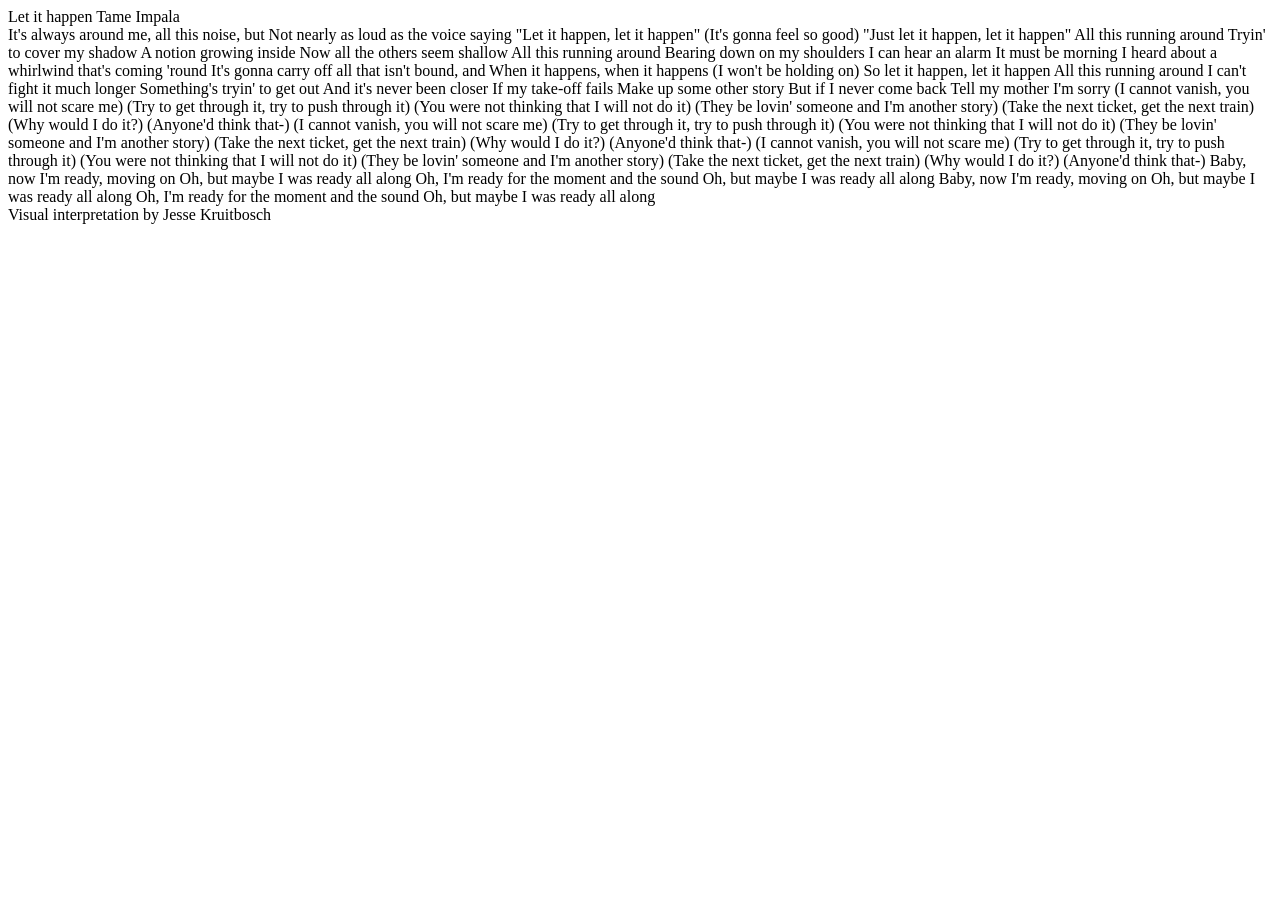
==== song.html @ 60071c72 "yes" ====
<!DOCTYPE html>
<html lang="en">
  <head>
    <meta charset="UTF-8">
    <meta name="viewport" content="width=device-width, initial-scale=1.0">
    <meta http-equiv="X-UA-Compatible" content="ie=edge">
    <title>Let it happen</title>
    <link rel="stylesheet" href="letithappen.css">
    <meta name="copyright" content="Design by Jesse Kruitbosch">
    <meta name="description" content="Ik ga hier mijn interpretatie van het liedje 'Let It Happen' van Tame Impala visualiseren met behulp van de typografie mogelijkheden die ik verken.">
    <meta name="keywords" content="">  
  </head>

  <body>
    <header>
      Let it happen
      Tame Impala
    </header>
    <main>
 It's always around me, all this noise, but
 Not nearly as loud as the voice saying
 "Let it happen, let it happen"
 (It's gonna feel so good)
 "Just let it happen, let it happen"
All this running around
Tryin' to cover my shadow
A notion growing inside
Now all the others seem shallow
All this running around
Bearing down on my shoulders
I can hear an alarm
It must be morning
I heard about a whirlwind that's coming 'round
It's gonna carry off all that isn't bound, and
When it happens, when it happens
(I won't be holding on)
So let it happen, let it happen
All this running around
I can't fight it much longer
Something's tryin' to get out
And it's never been closer
If my take-off fails
Make up some other story
But if I never come back
Tell my mother I'm sorry
(I cannot vanish, you will not scare me)
(Try to get through it, try to push through it)
(You were not thinking that I will not do it)
(They be lovin' someone and I'm another story)
(Take the next ticket, get the next train)
(Why would I do it?)
(Anyone'd think that-)
(I cannot vanish, you will not scare me)
(Try to get through it, try to push through it)
(You were not thinking that I will not do it)
(They be lovin' someone and I'm another story)
(Take the next ticket, get the next train)
(Why would I do it?)
(Anyone'd think that-)
(I cannot vanish, you will not scare me)
(Try to get through it, try to push through it)
(You were not thinking that I will not do it)
(They be lovin' someone and I'm another story)
(Take the next ticket, get the next train)
(Why would I do it?)
(Anyone'd think that-)
Baby, now I'm ready, moving on
Oh, but maybe I was ready all along
Oh, I'm ready for the moment and the sound
Oh, but maybe I was ready all along
Baby, now I'm ready, moving on
Oh, but maybe I was ready all along
Oh, I'm ready for the moment and the sound
Oh, but maybe I was ready all along

    </main>

    <footer>
Visual interpretation by Jesse Kruitbosch
    </footer>
  </body>
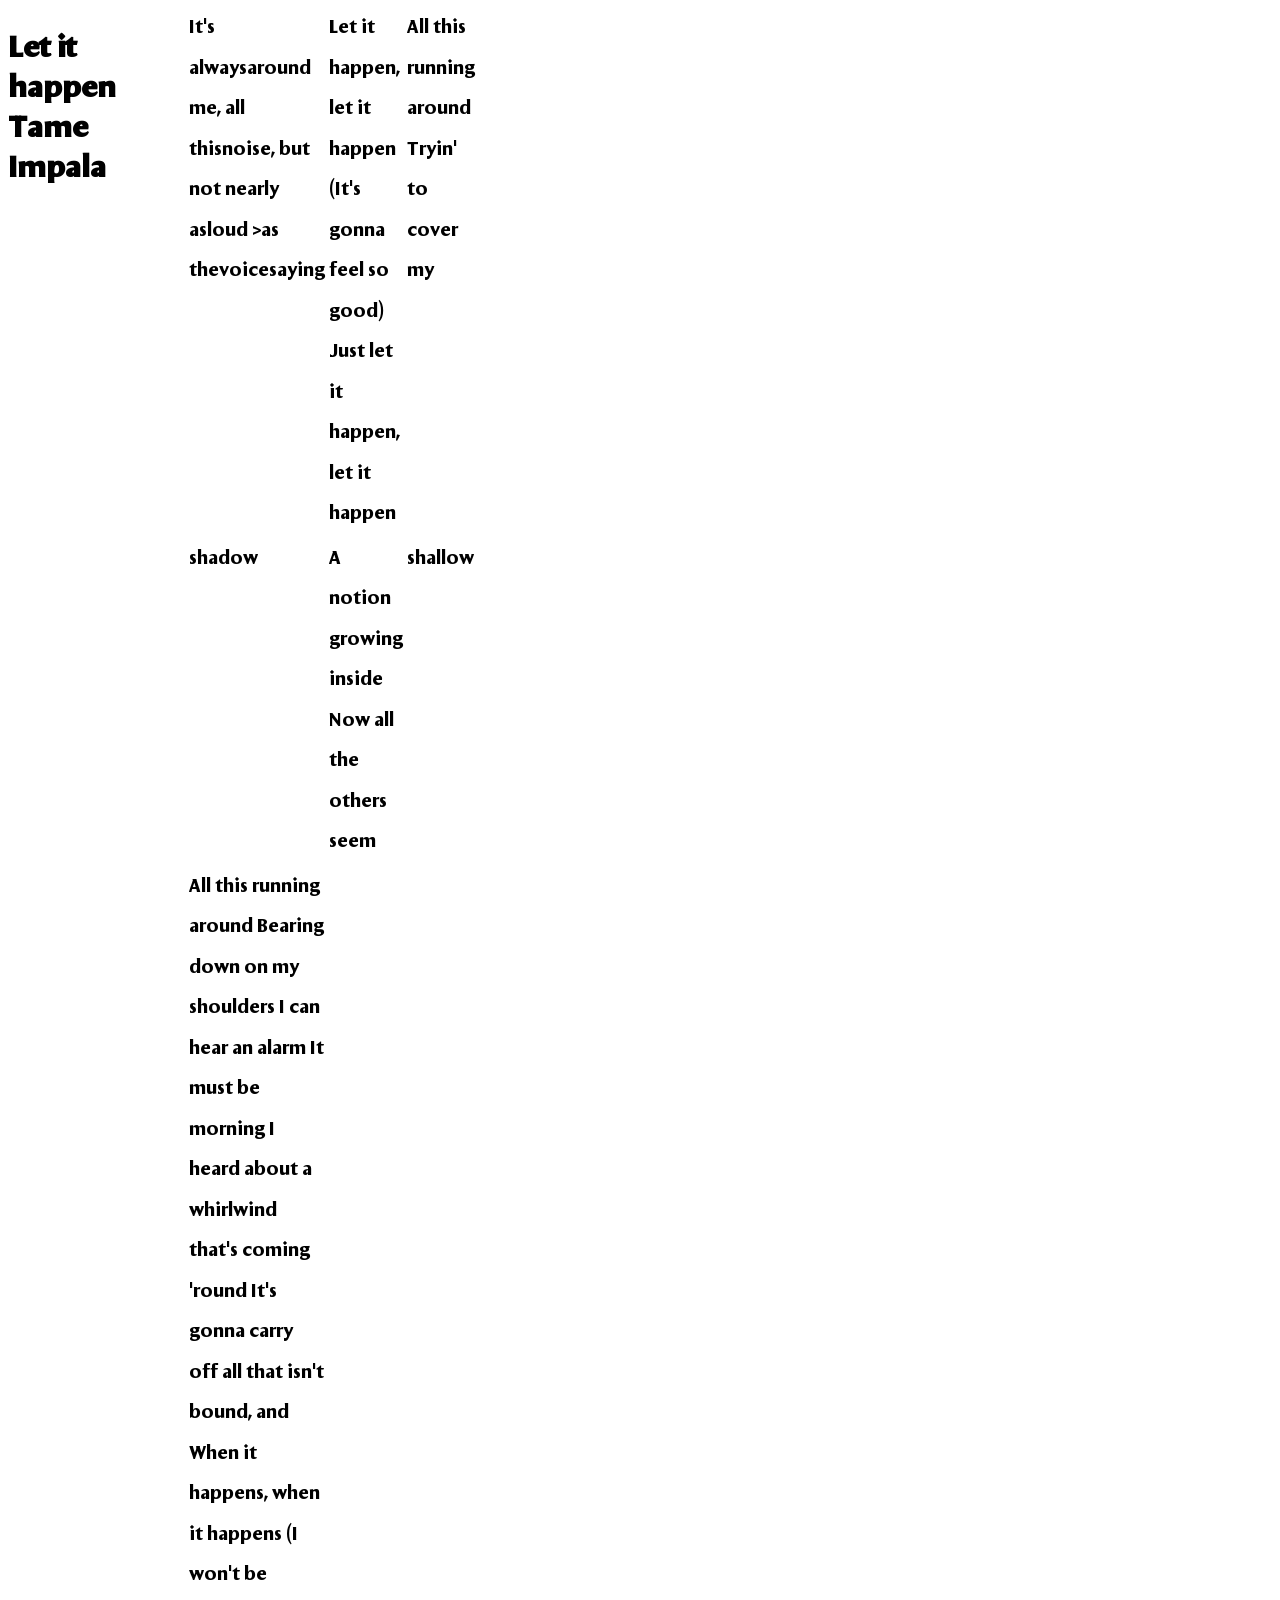
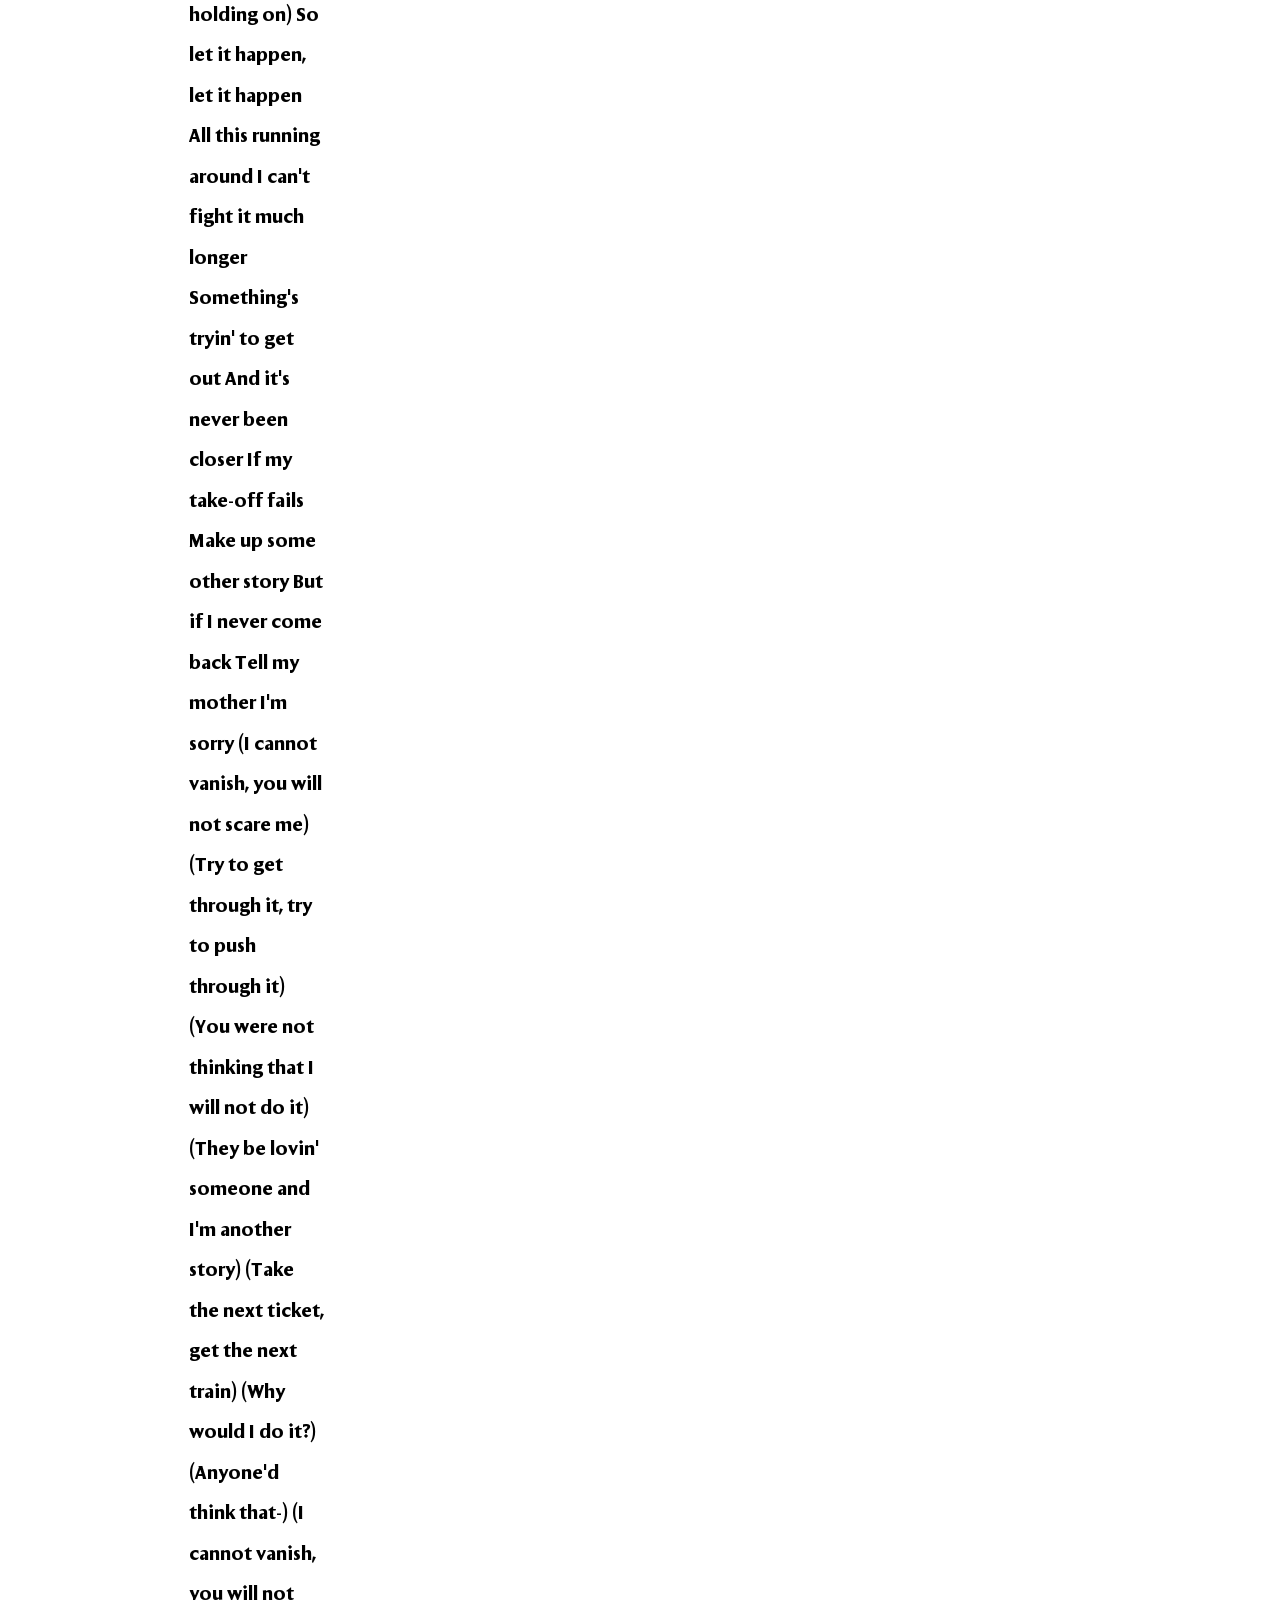
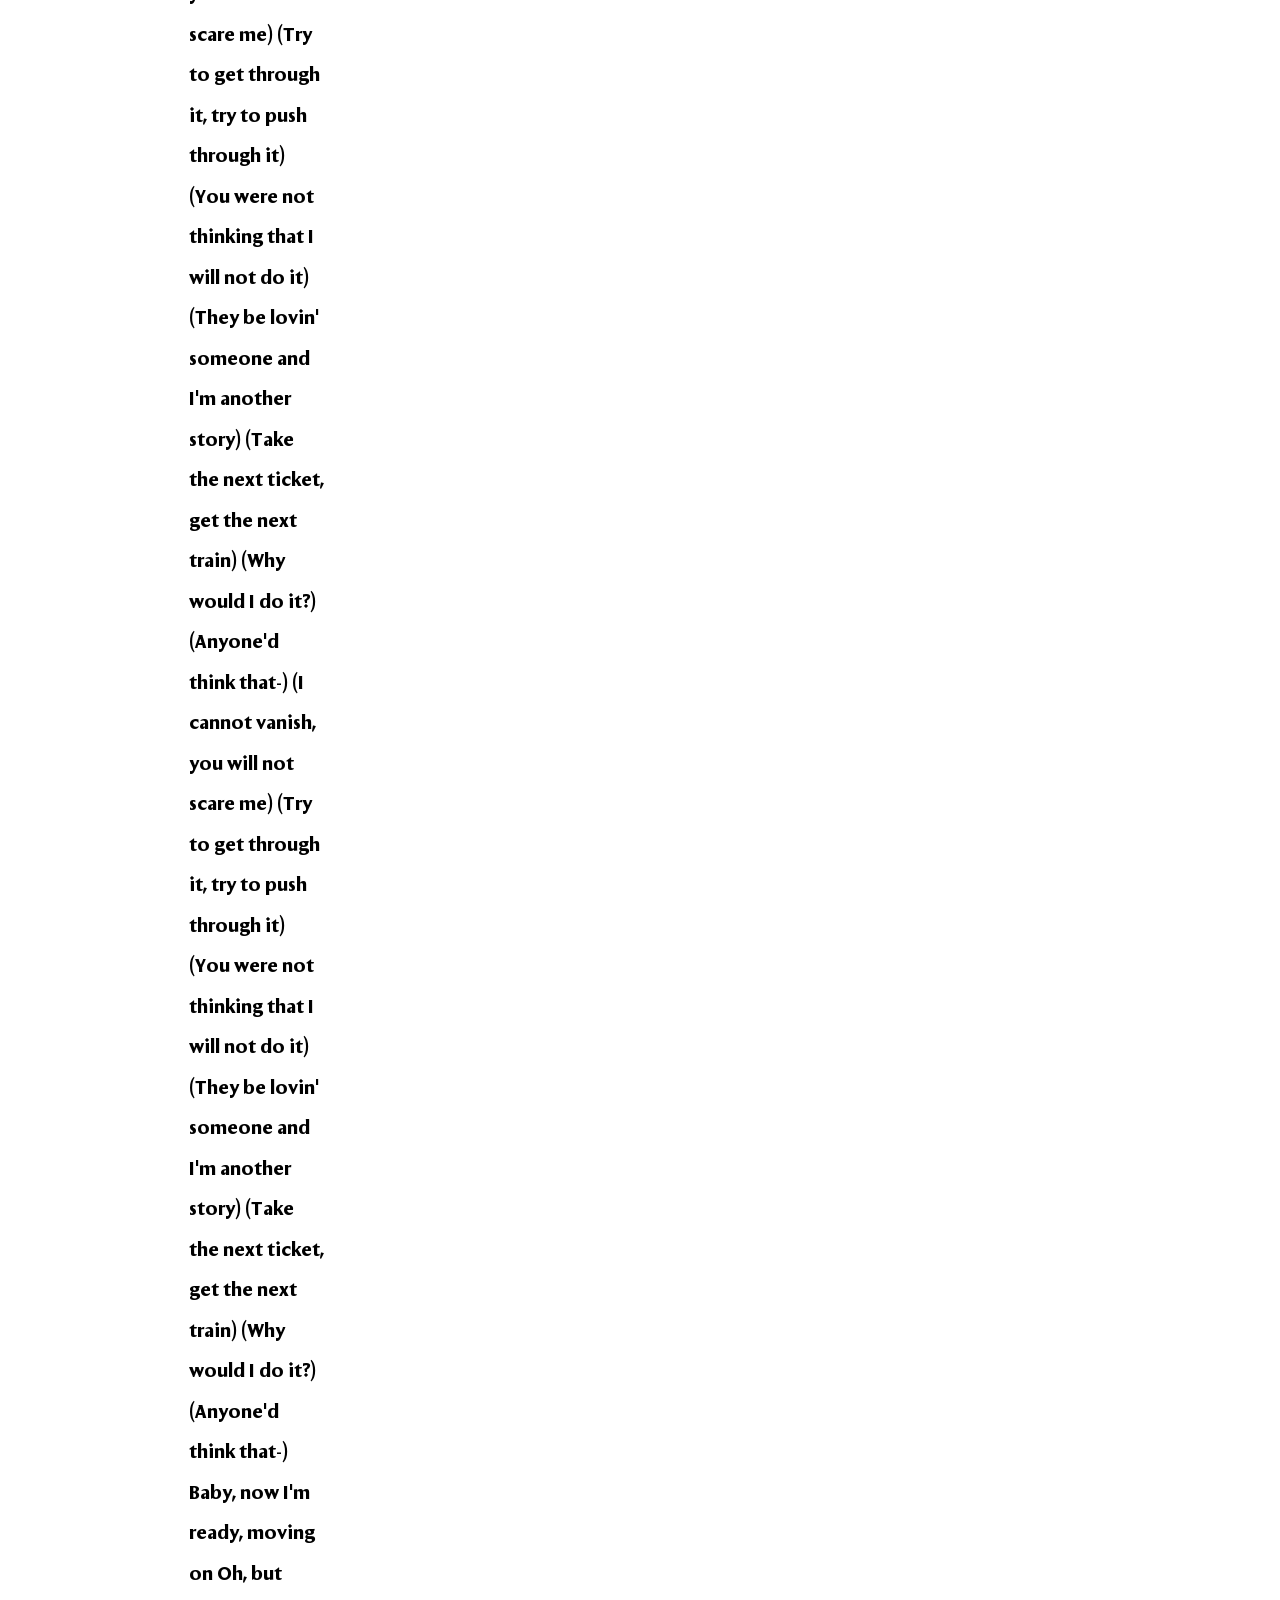
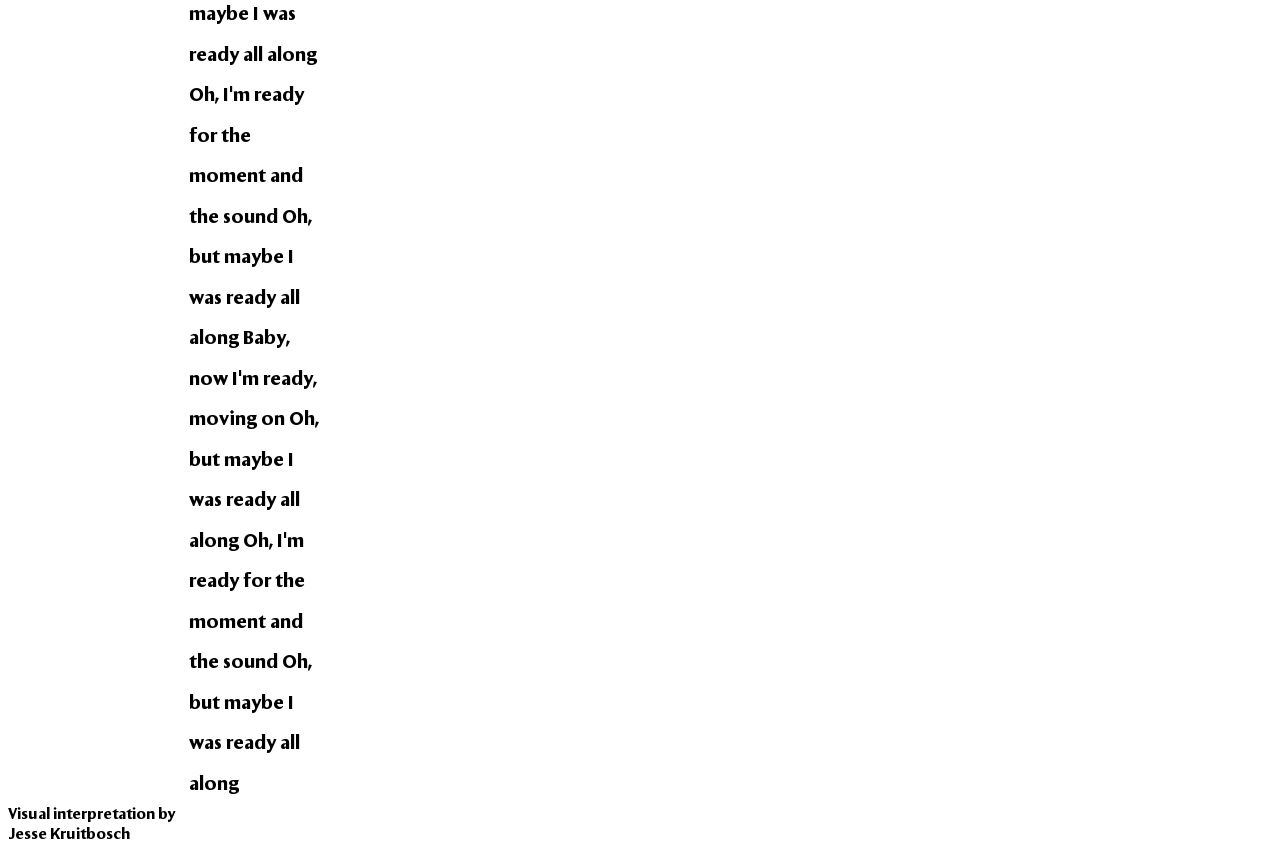
==== commit f92221d7: "veel gedaan" ====
--- a/song.html
+++ b/song.html
@@ -5,7 +5,7 @@
     <meta name="viewport" content="width=device-width, initial-scale=1.0">
     <meta http-equiv="X-UA-Compatible" content="ie=edge">
     <title>Let it happen</title>
-    <link rel="stylesheet" href="letithappen.css">
+    <link rel="stylesheet" href="assets/style/letithappen.css">
     <meta name="copyright" content="Design by Jesse Kruitbosch">
     <meta name="description" content="Ik ga hier mijn interpretatie van het liedje 'Let It Happen' van Tame Impala visualiseren met behulp van de typografie mogelijkheden die ik verken.">
     <meta name="keywords" content="">  
@@ -13,19 +13,33 @@
 
   <body>
     <header>
-      Let it happen
-      Tame Impala
+      <h1>
+        <span>Let it happen</span>
+        <span>Tame Impala</span>
+      </h1>
     </header>
+
     <main>
- It's always around me, all this noise, but
- Not nearly as loud as the voice saying
- "Let it happen, let it happen"
- (It's gonna feel so good)
- "Just let it happen, let it happen"
+      <section>
+        It's always<span>around</span> me,
+        all this<span>noise,</span>
+        but not nearly as<span>loud</span> 
+        >as the<span>voice</span>saying
+      </section>
+      <refrein>
+        Let it happen,
+        let it happen
+          
+        (It's gonna feel so good)
+            
+        Just let it happen,
+        let it happen
+      </refrein>
+ 
 All this running around
-Tryin' to cover my shadow
+Tryin' to cover my <span>shadow</span>
 A notion growing inside
-Now all the others seem shallow
+Now all the others seem <span>shallow</span>
 All this running around
 Bearing down on my shoulders
 I can hear an alarm
@@ -72,7 +86,6 @@
 Oh, but maybe I was ready all along
 Oh, I'm ready for the moment and the sound
 Oh, but maybe I was ready all along
-
     </main>
 
     <footer>
--- a/assets/style/letithappen.css
+++ b/assets/style/letithappen.css
@@ -0,0 +1,89 @@
+:root {
+  --line-height: 2em;
+  --column-width: calc(var(var(--line-height) * 1.125));
+  /* 6.583em
+  5.852em
+  5.202em
+  4.624em
+  4.11em
+  3.653em
+  3.247em */
+--scale-9:  2.887em;
+--scale-8:  2.566em;
+--scale-7:  2.281em;
+--scale-6:  2.027em;
+--scale-5:  1.802em;
+--scale-4:  1.602em;
+--scale-3:  1.424em;
+--scale-2:  1.266em;
+--scale-1:  1.125em;
+--scale-0:  1em;
+  /* 0.889em
+  0.79em
+  0.702em
+  0.624em
+  0.555em
+  0.493em */
+}
+
+/* MARK: fonts */
+@font-face {
+  font-family: 'Seraphs';
+  src: url('/assets//type/SeraphsVF.woff2') format('woff2'); /* Modern Browsers */
+  font-variation-settings: "wght" 150, "SRFS" 11;
+}
+
+/* MARK: items */
+body{
+  font-family: 'Seraphs';
+  display: grid;
+  grid-template-columns: repeat(auto-fit, minmax(10em, 1fr));
+  grid-template-rows: repeat(auto-fit, minmax(5em, 1fr));
+}
+
+header{
+  display: grid;
+  grid-template-columns: subgrid;
+  grid-template-rows: subgrid;
+  grid-column: 1/2;
+  grid-row: 1/-1;
+}
+
+main {
+  display: grid;
+  grid-template-columns: 1fr 1fr 1fr;
+  gap:.2em;
+  font-size: clamp(var(--scale-0), var(--scale-2), var(--scale-9));
+  line-height: var(--line-height);
+}
+
+refrein {
+  grid-column: 2/3;
+}
+
+/* stretch {
+grid-column: 2/3;
+font-weight: 700;
+text-align: center;
+letter-spacing: .5em;
+}
+
+shadow {
+  text-shadow: 2px 2px 4px #000000;
+}
+
+shallow {
+  color: transparent;
+  background-color: rgb(107, 103, 103);
+  background-clip: text;
+  font-weight: 700;
+  text-shadow: -1px -1px 10px #ffffff;
+} */
+
+footer {
+  display: grid;
+  grid-template-columns: subgrid;
+  grid-template-rows: subgrid;
+  grid-column: 1/-1;
+  grid-row: -1;
+}
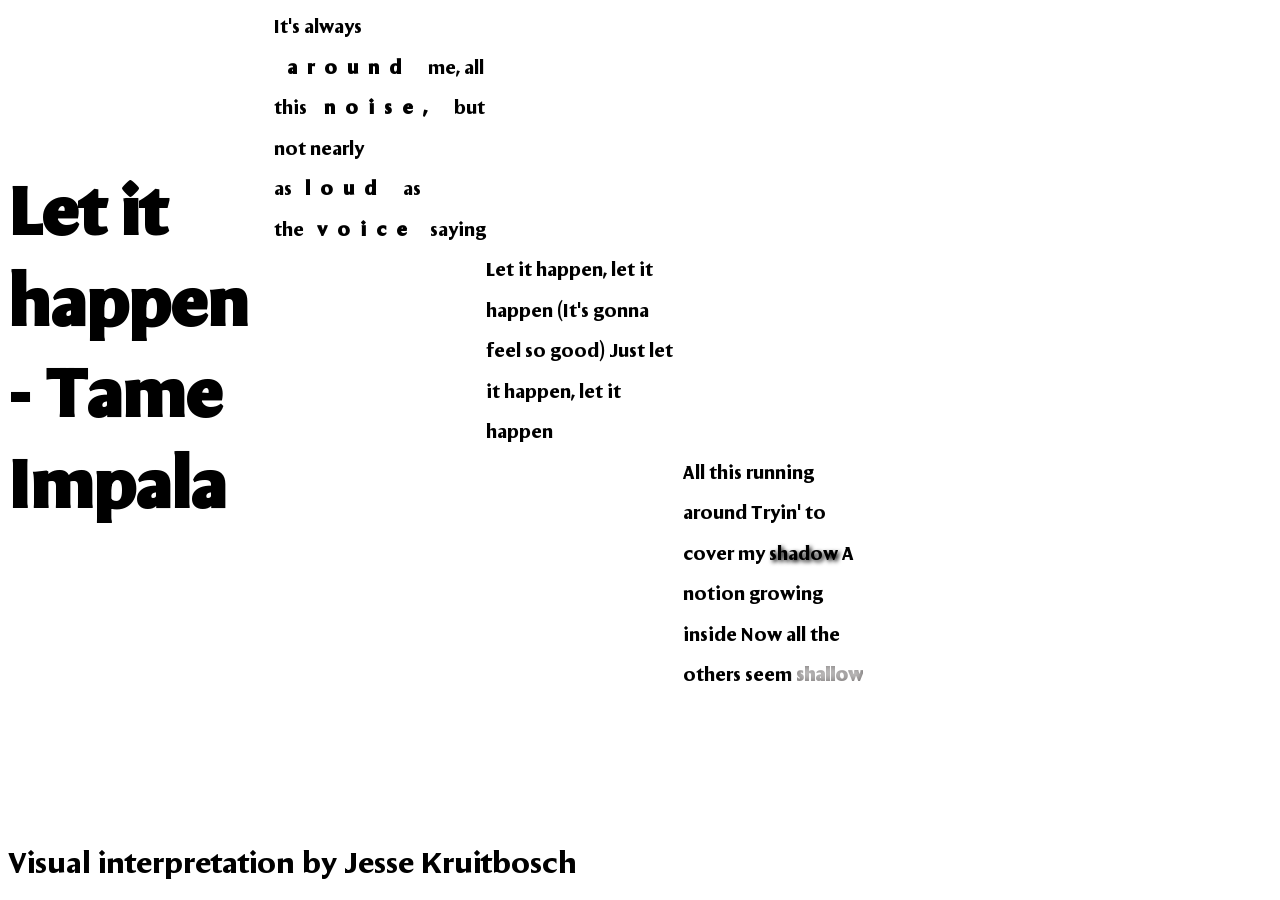
==== commit b1f9820c: "feedback gekregen" ====
--- a/song.html
+++ b/song.html
@@ -14,17 +14,14 @@
   <body>
     <header>
       <h1>
-        <span>Let it happen</span>
+        <span>Let it happen</span> - 
         <span>Tame Impala</span>
       </h1>
     </header>
 
     <main>
       <section>
-        It's always<span>around</span> me,
-        all this<span>noise,</span>
-        but not nearly as<span>loud</span> 
-        >as the<span>voice</span>saying
+        It's always <span stretch>around</span> me, all this <span stretch>noise,</span> but not nearly as<span stretch>loud</span> as the<span stretch>voice</span>saying
       </section>
       <refrein>
         Let it happen,
@@ -35,12 +32,12 @@
         Just let it happen,
         let it happen
       </refrein>
- 
+<section> 
 All this running around
-Tryin' to cover my <span>shadow</span>
+Tryin' to cover my <span shadow>shadow</span>
 A notion growing inside
-Now all the others seem <span>shallow</span>
-All this running around
+Now all the others seem <span shallow>shallow</span></section>
+<!-- All this running around
 Bearing down on my shoulders
 I can hear an alarm
 It must be morning
@@ -85,7 +82,7 @@
 Baby, now I'm ready, moving on
 Oh, but maybe I was ready all along
 Oh, I'm ready for the moment and the sound
-Oh, but maybe I was ready all along
+Oh, but maybe I was ready all along -->
     </main>
 
     <footer>
--- a/assets/style/letithappen.css
+++ b/assets/style/letithappen.css
@@ -36,54 +36,72 @@
 /* MARK: items */
 body{
   font-family: 'Seraphs';
-  display: grid;
-  grid-template-columns: repeat(auto-fit, minmax(10em, 1fr));
-  grid-template-rows: repeat(auto-fit, minmax(5em, 1fr));
+  display: grid; 
+  grid-template-columns: 1fr 4fr; 
+  grid-template-rows: 4fr 1fr; 
+  gap: 1em; 
 }
 
-header{
+header {
   display: grid;
-  grid-template-columns: subgrid;
-  grid-template-rows: subgrid;
+  writing-mode: sideways-lr;
+  position: sticky;
+  align-items: center;
+  justify-content: center;
+  font-size: clamp(var(--scale-5), var(--scale-7), var(--scale-9));
   grid-column: 1/2;
-  grid-row: 1/-1;
+  grid-row: 1/-2;
 }
 
 main {
   display: grid;
-  grid-template-columns: 1fr 1fr 1fr;
-  gap:.2em;
+  grid-template-columns: 1fr 1fr 1fr 1fr 1fr;
+  grid-template-rows: auto;
   font-size: clamp(var(--scale-0), var(--scale-2), var(--scale-9));
   line-height: var(--line-height);
 }
 
+section:nth-of-type(1) {
+  grid-column: 1/2;
+  grid-row: 1;
+}
+
 refrein {
   grid-column: 2/3;
+  grid-row: 2;
 }
 
-/* stretch {
-grid-column: 2/3;
+section:nth-of-type(2) {
+  grid-column: 3/4;
+  grid-row: 3;
+}
+
+
+
+[stretch] {
 font-weight: 700;
 text-align: center;
 letter-spacing: .5em;
+margin-left: 1ch;
+margin-right: 1ch;
 }
 
-shadow {
+[shadow] {
   text-shadow: 2px 2px 4px #000000;
 }
 
-shallow {
+[shallow] {
   color: transparent;
   background-color: rgb(107, 103, 103);
   background-clip: text;
   font-weight: 700;
   text-shadow: -1px -1px 10px #ffffff;
-} */
+}
 
 footer {
   display: grid;
-  grid-template-columns: subgrid;
-  grid-template-rows: subgrid;
+  font-size: 2em;
+  align-items: end;
   grid-column: 1/-1;
-  grid-row: -1;
+  grid-row: -2/-1;
 }
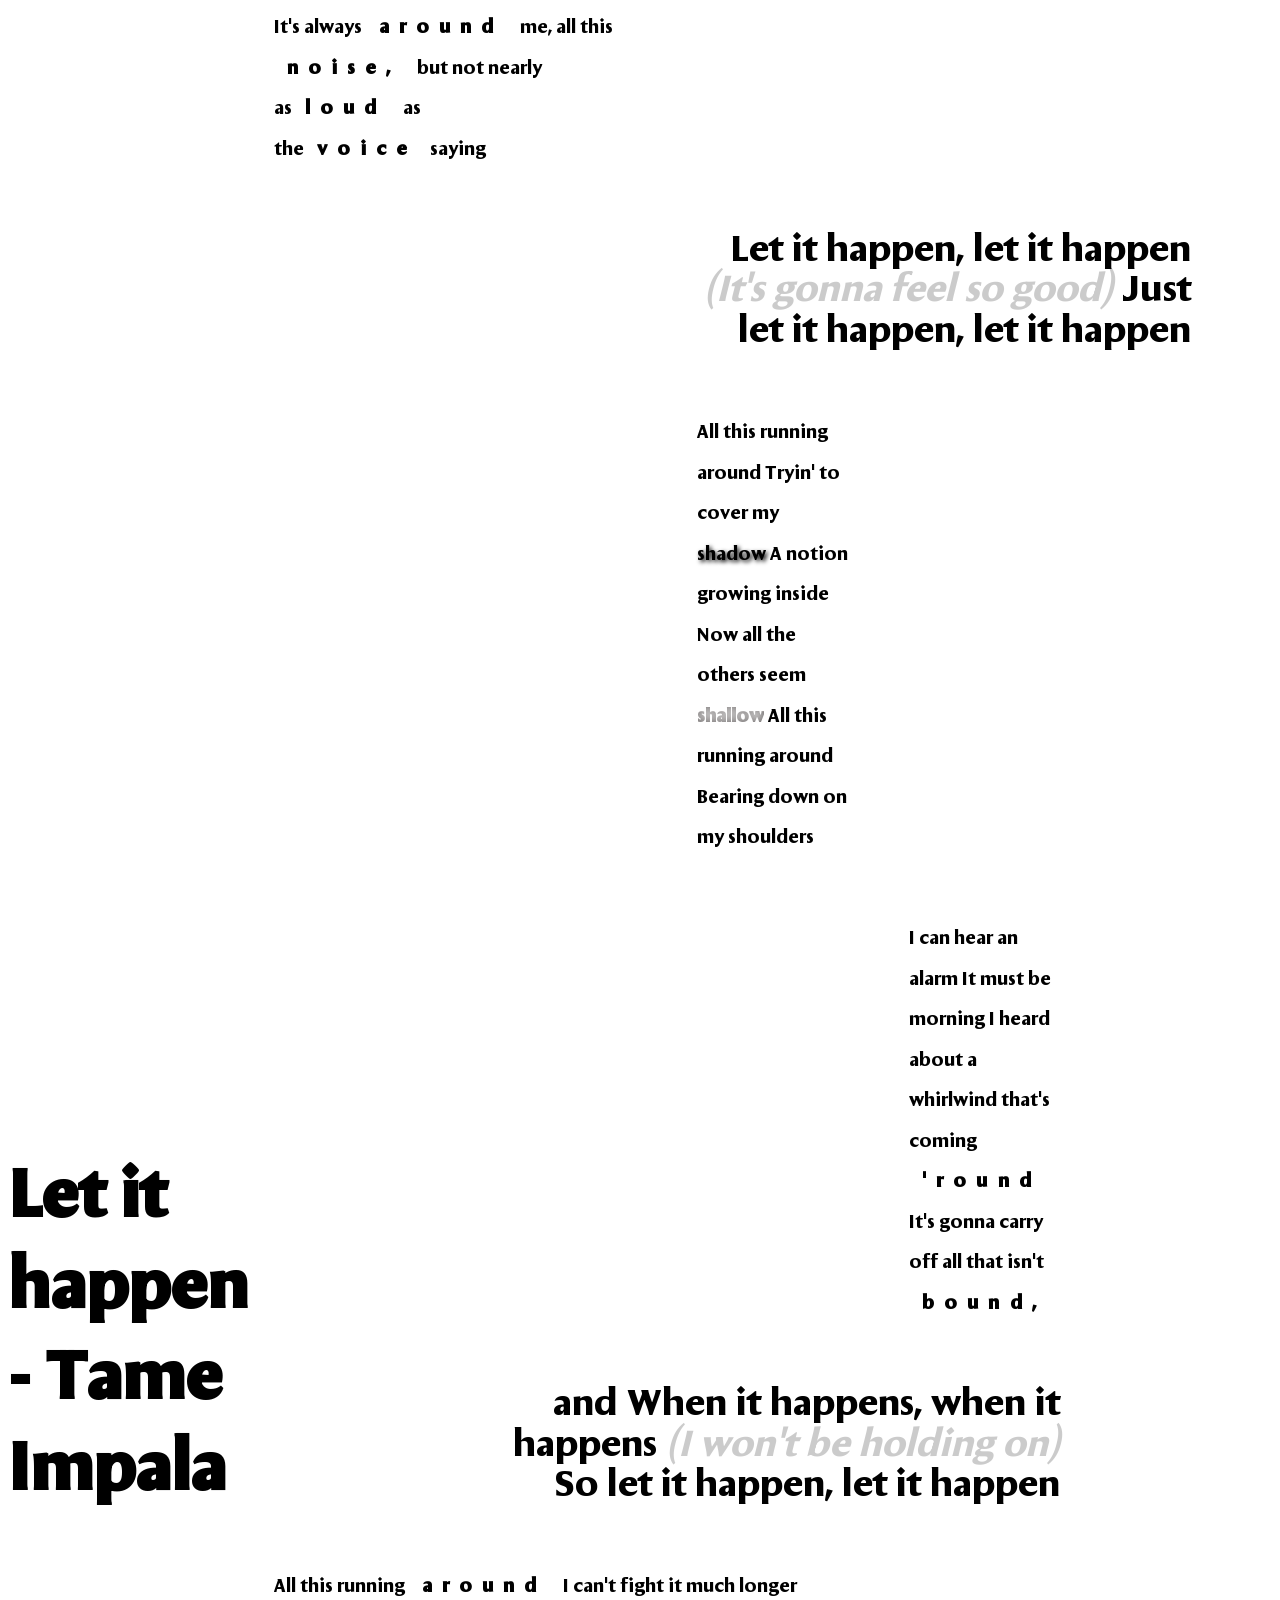
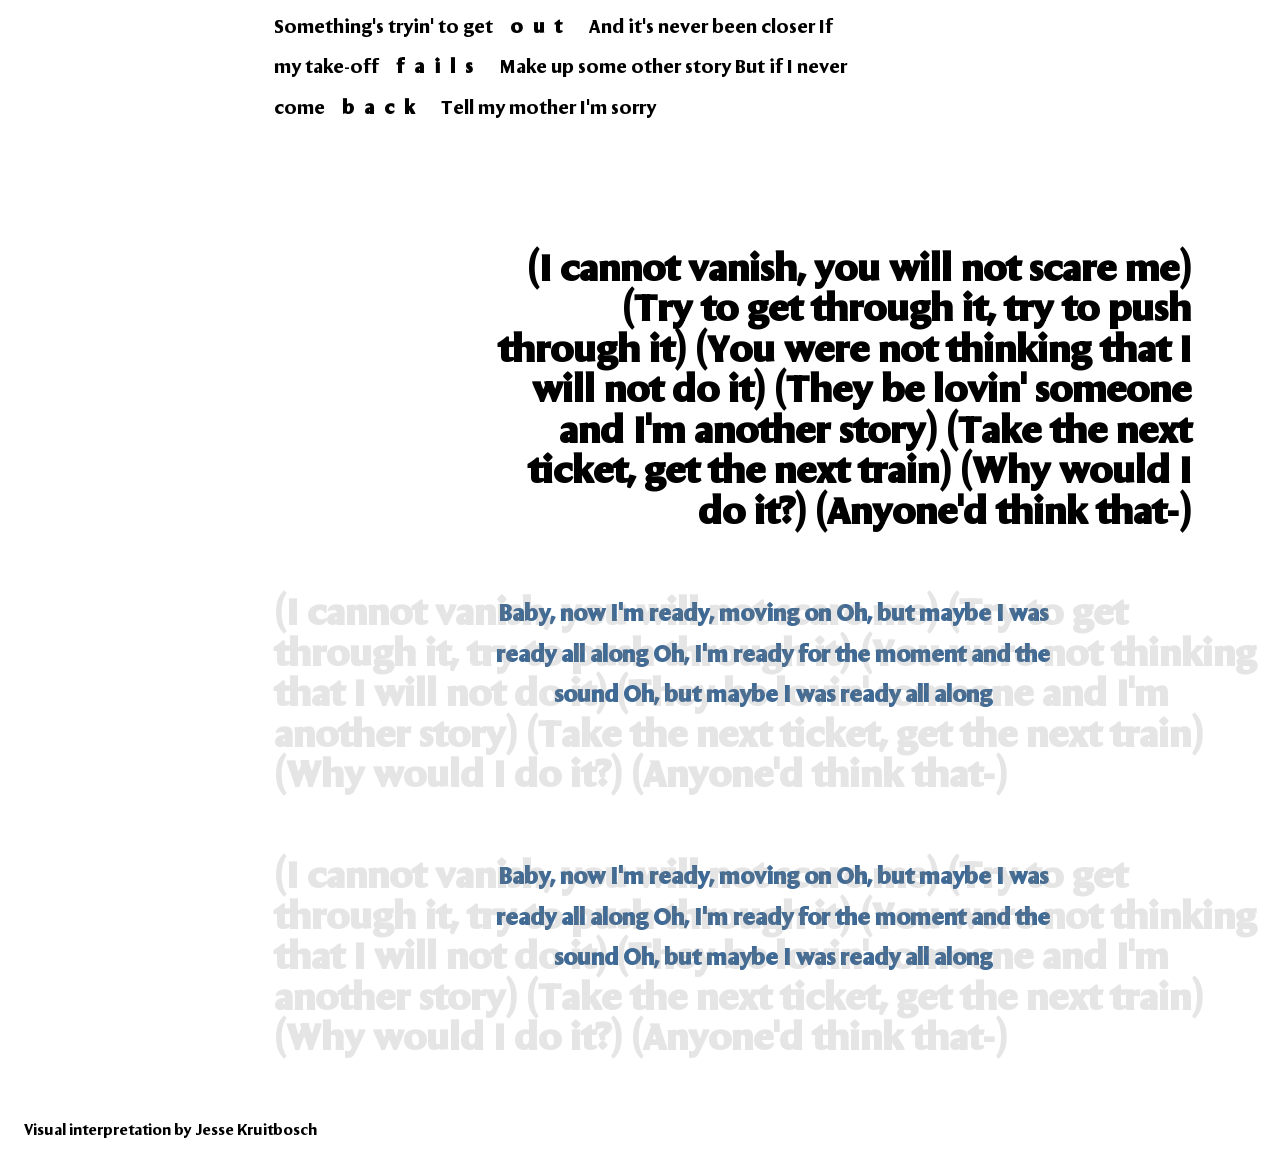
==== commit 77a09dbf: "songtekst gefixt" ====
--- a/song.html
+++ b/song.html
@@ -27,65 +27,95 @@
         Let it happen,
         let it happen
           
-        (It's gonna feel so good)
+        <span brackets>(It's gonna feel so good)</span>
             
         Just let it happen,
         let it happen
       </refrein>
-<section> 
-All this running around
-Tryin' to cover my <span shadow>shadow</span>
-A notion growing inside
-Now all the others seem <span shallow>shallow</span></section>
-<!-- All this running around
-Bearing down on my shoulders
-I can hear an alarm
-It must be morning
-I heard about a whirlwind that's coming 'round
-It's gonna carry off all that isn't bound, and
-When it happens, when it happens
-(I won't be holding on)
-So let it happen, let it happen
-All this running around
-I can't fight it much longer
-Something's tryin' to get out
-And it's never been closer
-If my take-off fails
-Make up some other story
-But if I never come back
-Tell my mother I'm sorry
-(I cannot vanish, you will not scare me)
-(Try to get through it, try to push through it)
-(You were not thinking that I will not do it)
-(They be lovin' someone and I'm another story)
-(Take the next ticket, get the next train)
-(Why would I do it?)
-(Anyone'd think that-)
-(I cannot vanish, you will not scare me)
-(Try to get through it, try to push through it)
-(You were not thinking that I will not do it)
-(They be lovin' someone and I'm another story)
-(Take the next ticket, get the next train)
-(Why would I do it?)
-(Anyone'd think that-)
-(I cannot vanish, you will not scare me)
-(Try to get through it, try to push through it)
-(You were not thinking that I will not do it)
-(They be lovin' someone and I'm another story)
-(Take the next ticket, get the next train)
-(Why would I do it?)
-(Anyone'd think that-)
-Baby, now I'm ready, moving on
-Oh, but maybe I was ready all along
-Oh, I'm ready for the moment and the sound
-Oh, but maybe I was ready all along
-Baby, now I'm ready, moving on
-Oh, but maybe I was ready all along
-Oh, I'm ready for the moment and the sound
-Oh, but maybe I was ready all along -->
+
+      <section> 
+        All this running around
+        Tryin' to cover my <span shadow>shadow</span>
+        A notion growing inside
+        Now all the others seem <span shallow>shallow</span>
+        All this running around
+        Bearing down on my shoulders
+      </section>
+
+      <section>
+        <span alarm>I can hear an alarm</span>
+        It must be morning
+        I heard about a whirlwind that's coming <span stretch>'round</span>
+        It's gonna carry off all that isn't <span stretch>bound,</span>
+      </section> 
+
+
+
+      <refrein>
+        and
+
+        When it happens, when it happens
+        <span brackets>(I won't be holding on)</span>
+        So let it happen, let it happen
+      </refrein>
+
+      <section>
+        All this running <span stretch>around</span>
+        I can't fight it much longer
+        Something's tryin' to get <span stretch>out</span>
+        And it's never been closer
+        If my take-off <span stretch>fails</span>
+        Make up some other story
+        But if I never come <span stretch>back</span>
+        Tell my mother I'm sorry
+      </section>
+
+      <section>
+        (I cannot vanish, you will not scare me)
+        (Try to get through it, try to push through it)
+        (You were not thinking that I will not do it)
+        (They be lovin' someone and I'm another story)
+        (Take the next ticket, get the next train)
+        (Why would I do it?)
+        (Anyone'd think that-)
+      </section>
+
+      <section>
+        (I cannot vanish, you will not scare me)
+        (Try to get through it, try to push through it)
+        (You were not thinking that I will not do it)
+        (They be lovin' someone and I'm another story)
+        (Take the next ticket, get the next train)
+        (Why would I do it?)
+        (Anyone'd think that-)
+      </section>
+
+      <section>
+        (I cannot vanish, you will not scare me)
+        (Try to get through it, try to push through it)
+        (You were not thinking that I will not do it)
+        (They be lovin' someone and I'm another story)
+        (Take the next ticket, get the next train)
+        (Why would I do it?)
+        (Anyone'd think that-)
+      </section>
+
+      <section>
+        Baby, now I'm ready, moving on
+        Oh, but maybe I was ready all along
+        Oh, I'm ready for the moment and the sound
+        Oh, but maybe I was ready all along
+      </section>
+
+      <section>
+        Baby, now I'm ready, moving on
+        Oh, but maybe I was ready all along
+        Oh, I'm ready for the moment and the sound
+        Oh, but maybe I was ready all along
+      </section>
     </main>
 
     <footer>
-Visual interpretation by Jesse Kruitbosch
+      Visual interpretation by Jesse Kruitbosch
     </footer>
   </body>
--- a/assets/style/letithappen.css
+++ b/assets/style/letithappen.css
@@ -38,45 +38,109 @@
   font-family: 'Seraphs';
   display: grid; 
   grid-template-columns: 1fr 4fr; 
-  grid-template-rows: 4fr 1fr; 
+  grid-template-rows: 4fr 4em; 
   gap: 1em; 
 }
 
 header {
   display: grid;
+  grid-column: 1/2;
+  grid-row: 1/-2;
   writing-mode: sideways-lr;
-  position: sticky;
   align-items: center;
   justify-content: center;
   font-size: clamp(var(--scale-5), var(--scale-7), var(--scale-9));
-  grid-column: 1/2;
-  grid-row: 1/-2;
 }
 
 main {
   display: grid;
   grid-template-columns: 1fr 1fr 1fr 1fr 1fr;
   grid-template-rows: auto;
+  gap: 3em;
   font-size: clamp(var(--scale-0), var(--scale-2), var(--scale-9));
   line-height: var(--line-height);
 }
 
 section:nth-of-type(1) {
-  grid-column: 1/2;
+  grid-column: 1/3;
   grid-row: 1;
 }
 
-refrein {
-  grid-column: 2/3;
+refrein:nth-of-type(1) {
+  grid-column: 3/6;
   grid-row: 2;
+  text-align: right;
+  margin-right: 2em;
 }
 
 section:nth-of-type(2) {
   grid-column: 3/4;
   grid-row: 3;
 }
+section:nth-of-type(3) {
+  grid-column: 4/5;
+  grid-row: 4;
+}
+
+refrein:nth-of-type(2) {
+  grid-column: 2/5;
+  grid-row: 5;
+  text-align: right;
+}
+
+section:nth-of-type(4) {
+  grid-column: 1/4;
+  grid-row: 6;
+}
 
 
+
+
+section:nth-of-type(5) {
+  grid-column: 2/6;
+  grid-row: 8;
+  font-size: 2em;
+  font-weight: 900;
+  text-align: right;
+  margin-right: 2em;
+}
+
+section:nth-of-type(6) {
+  grid-column: 1/6;
+  grid-row: 9;
+  color:grey;
+  opacity: 20%;
+  font-size: 2em;
+  font-weight: 900;
+}
+section:nth-of-type(7) {
+  grid-column: 1/6;
+  grid-row: 10;
+    color:grey;
+  opacity: 20%;
+  font-size: 2em;
+  font-weight: 900;
+}
+section:nth-of-type(8) {
+  grid-column: 2/5;
+  grid-row: 9;
+  color: rgb(63, 106, 149);
+  font-weight: 600;
+  font-size: 1.2em;
+  text-align: center;
+}
+section:nth-of-type(9) {
+  grid-column: 2/5;
+  grid-row: 10;
+ color: rgb(63, 106, 149);
+  font-weight: 600;
+  font-size: 1.2em;
+  text-align: center;
+}
+
+refrein{
+  font-size: 2em;
+}
 
 [stretch] {
 font-weight: 700;
@@ -98,10 +162,15 @@
   text-shadow: -1px -1px 10px #ffffff;
 }
 
+[brackets] {
+  opacity: 20%;
+  font-style: italic;
+}
+
 footer {
   display: grid;
-  font-size: 2em;
-  align-items: end;
   grid-column: 1/-1;
-  grid-row: -2/-1;
+  grid-row: -1/-2;
+  margin-inline-start: 1em;
+  align-self: self-end;
 }
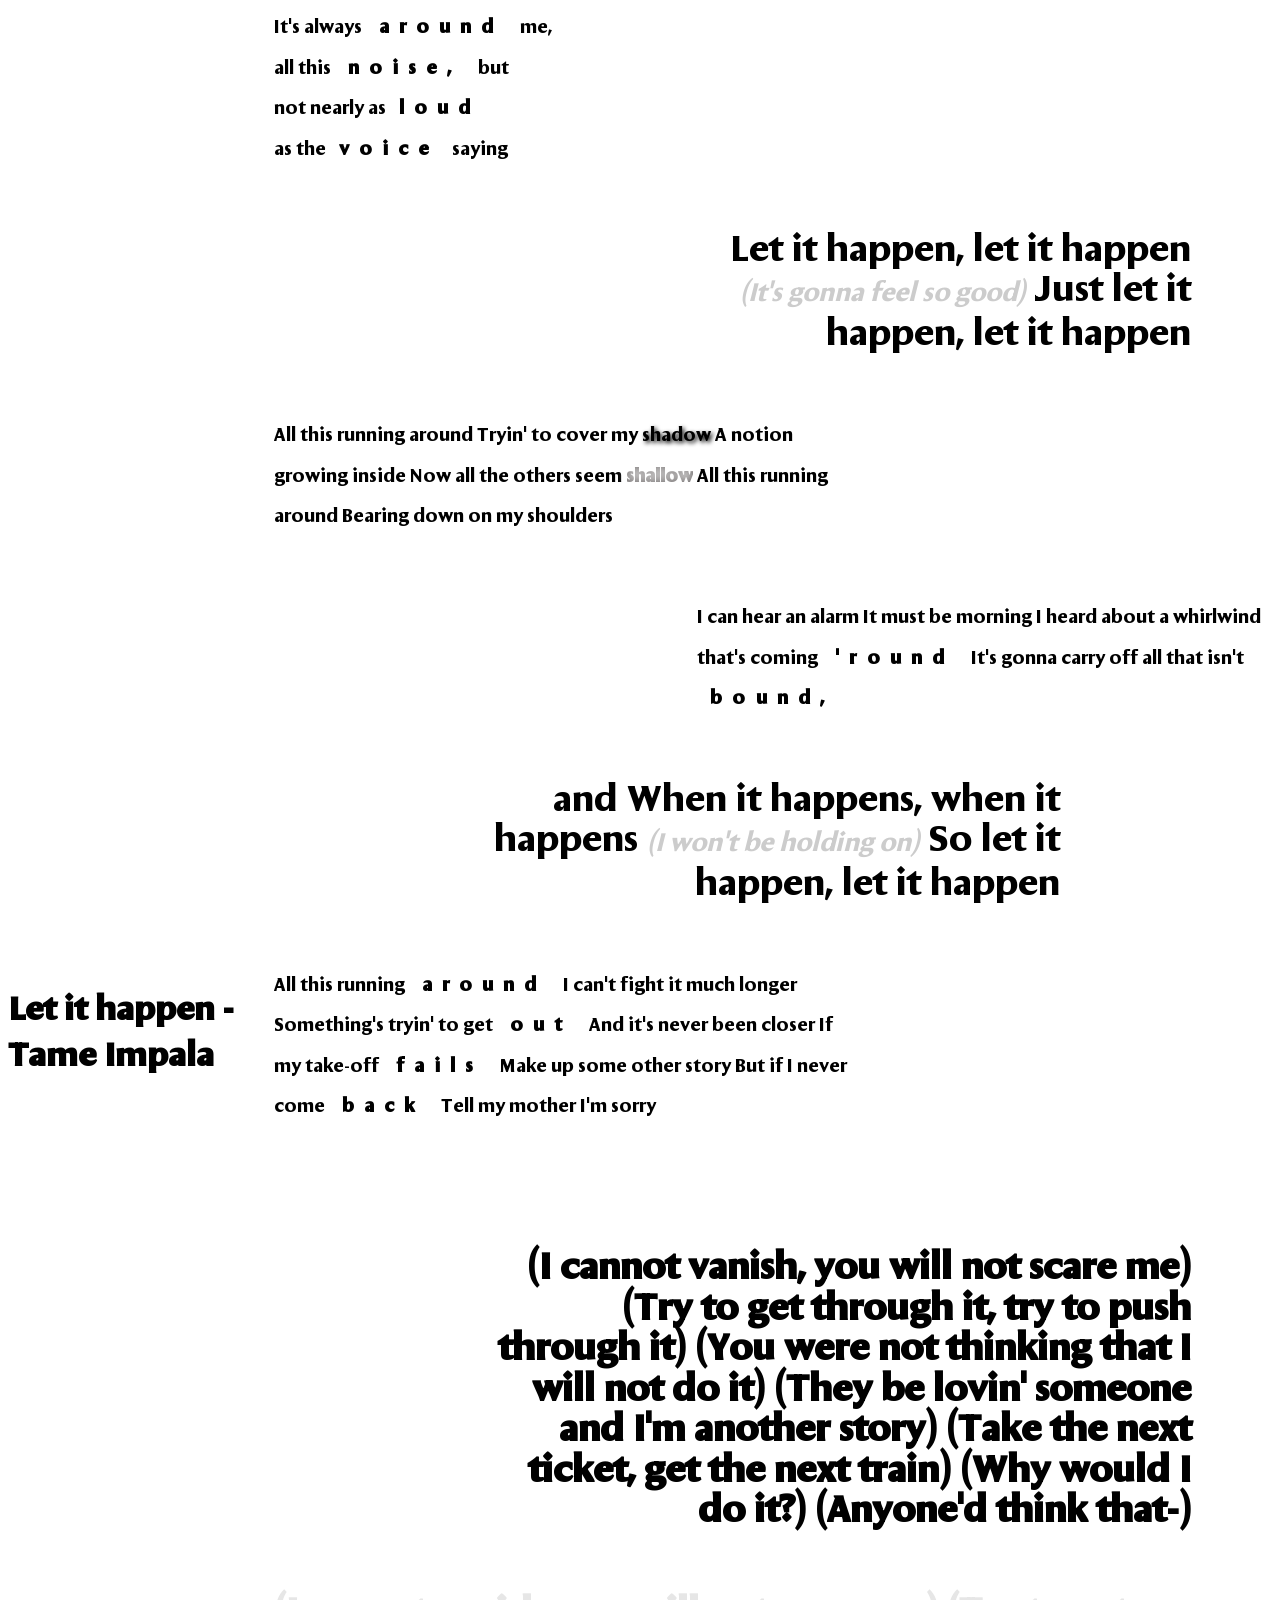
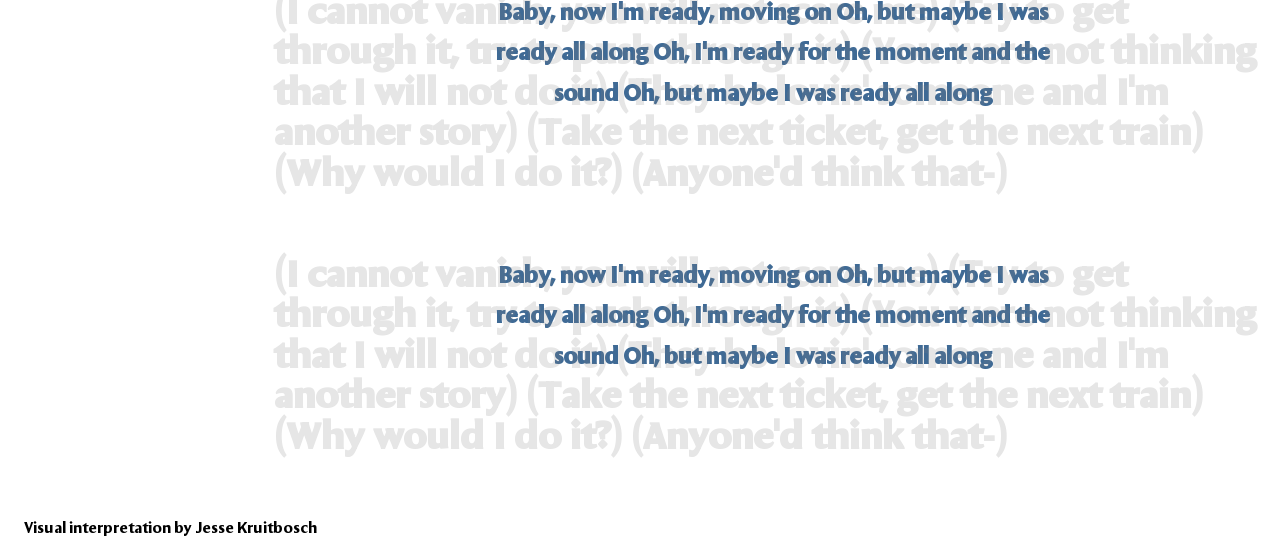
==== commit 60b9f5b0: "fix" ====
--- a/song.html
+++ b/song.html
@@ -21,7 +21,7 @@
 
     <main>
       <section>
-        It's always <span stretch>around</span> me, all this <span stretch>noise,</span> but not nearly as<span stretch>loud</span> as the<span stretch>voice</span>saying
+        It's always <span stretch><span>a</span><span>r</span><span>o</span><span>u</span><span>n</span><span>d</span></span> me, all this <span stretch><span>n</span><span>o</span><span>i</span><span>s</span><span>e</span>,</span> but not nearly as<span stretch><span>l</span><span>o</span><span>u</span><span>d</span></span> as the<span stretch><span>v</span><span>o</span><span>i</span><span>c</span><span>e</span></span>saying
       </section>
       <refrein>
         Let it happen,
--- a/assets/style/letithappen.css
+++ b/assets/style/letithappen.css
@@ -1,3 +1,5 @@
+/* MARK: Custom Properties */
+
 :root {
   --line-height: 2em;
   --column-width: calc(var(var(--line-height) * 1.125));
@@ -26,20 +28,36 @@
   0.493em */
 }
 
-/* MARK: fonts */
+/* MARK: Fonts */
+
 @font-face {
   font-family: 'Seraphs';
   src: url('/assets//type/SeraphsVF.woff2') format('woff2'); /* Modern Browsers */
   font-variation-settings: "wght" 150, "SRFS" 11;
 }
 
-/* MARK: items */
+/* MARK: Keyframes */
+
+@keyframes --font-weight-ani {
+	0% {
+		font-weight: 700;
+    font-size: var(--scale-1);
+	}
+
+	100% {
+		font-weight: 900;
+    font-size: var(--scale-5);
+	}
+}
+
+/* MARK: Items */
+
 body{
   font-family: 'Seraphs';
   display: grid; 
   grid-template-columns: 1fr 4fr; 
   grid-template-rows: 4fr 4em; 
-  gap: 1em; 
+  gap: 1em;
 }
 
 header {
@@ -48,8 +66,12 @@
   grid-row: 1/-2;
   writing-mode: sideways-lr;
   align-items: center;
-  justify-content: center;
-  font-size: clamp(var(--scale-5), var(--scale-7), var(--scale-9));
+  justify-content: end;
+}
+h1 {
+  position: sticky;
+  top: var(--scale-9);
+  font-size: clamp(var(--scale-1), var(--scale-7), var(--scale-9));
 }
 
 main {
@@ -64,6 +86,7 @@
 section:nth-of-type(1) {
   grid-column: 1/3;
   grid-row: 1;
+  text-wrap: balance;
 }
 
 refrein:nth-of-type(1) {
@@ -74,11 +97,11 @@
 }
 
 section:nth-of-type(2) {
-  grid-column: 3/4;
+  grid-column: 1/4;
   grid-row: 3;
 }
 section:nth-of-type(3) {
-  grid-column: 4/5;
+  grid-column: 3/6;
   grid-row: 4;
 }
 
@@ -148,7 +171,27 @@
 letter-spacing: .5em;
 margin-left: 1ch;
 margin-right: 1ch;
-}
+font-family: Seraphs;
+
+& span {
+	animation-name:--font-weight-ani;
+	animation-duration: 2s;
+	animation-iteration-count: infinite;
+	animation-timing-function: ease-in-out;
+	animation-direction: alternate;
+
+	&:nth-of-type(1) {animation-delay:-3.6s;}
+	&:nth-of-type(2) {animation-delay:-3.2s;}
+	&:nth-of-type(3) {animation-delay:-2.8s;}
+	&:nth-of-type(4) {animation-delay:-2.4s;}
+	&:nth-of-type(5) {animation-delay:-2s;}
+	&:nth-of-type(6) {animation-delay:-1.6s;}
+	&:nth-of-type(7) {animation-delay:-1.2s;}
+	&:nth-of-type(8) {animation-delay:-0.8s;}
+	&:nth-of-type(9) {animation-delay:-0.4s;}
+  }
+}
+
 
 [shadow] {
   text-shadow: 2px 2px 4px #000000;
@@ -165,6 +208,7 @@
 [brackets] {
   opacity: 20%;
   font-style: italic;
+  font-size: .7em;
 }
 
 footer {
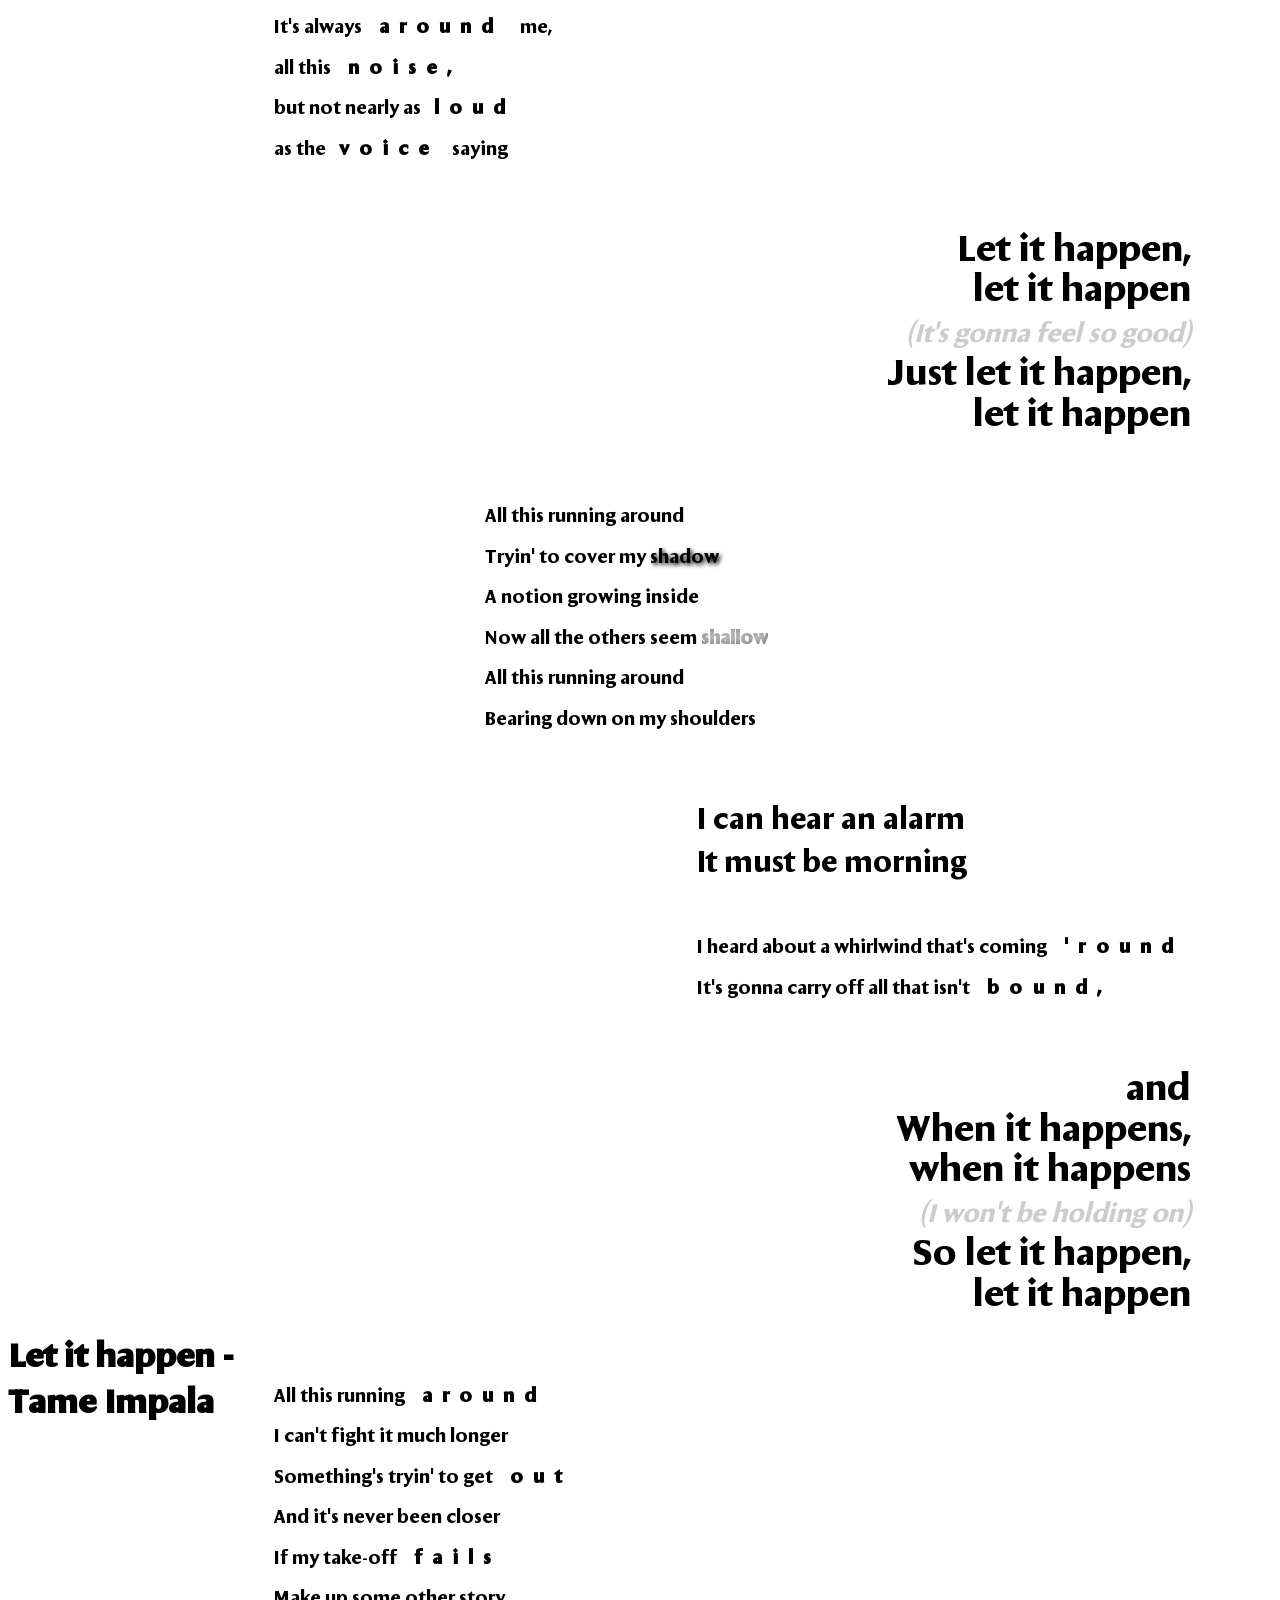
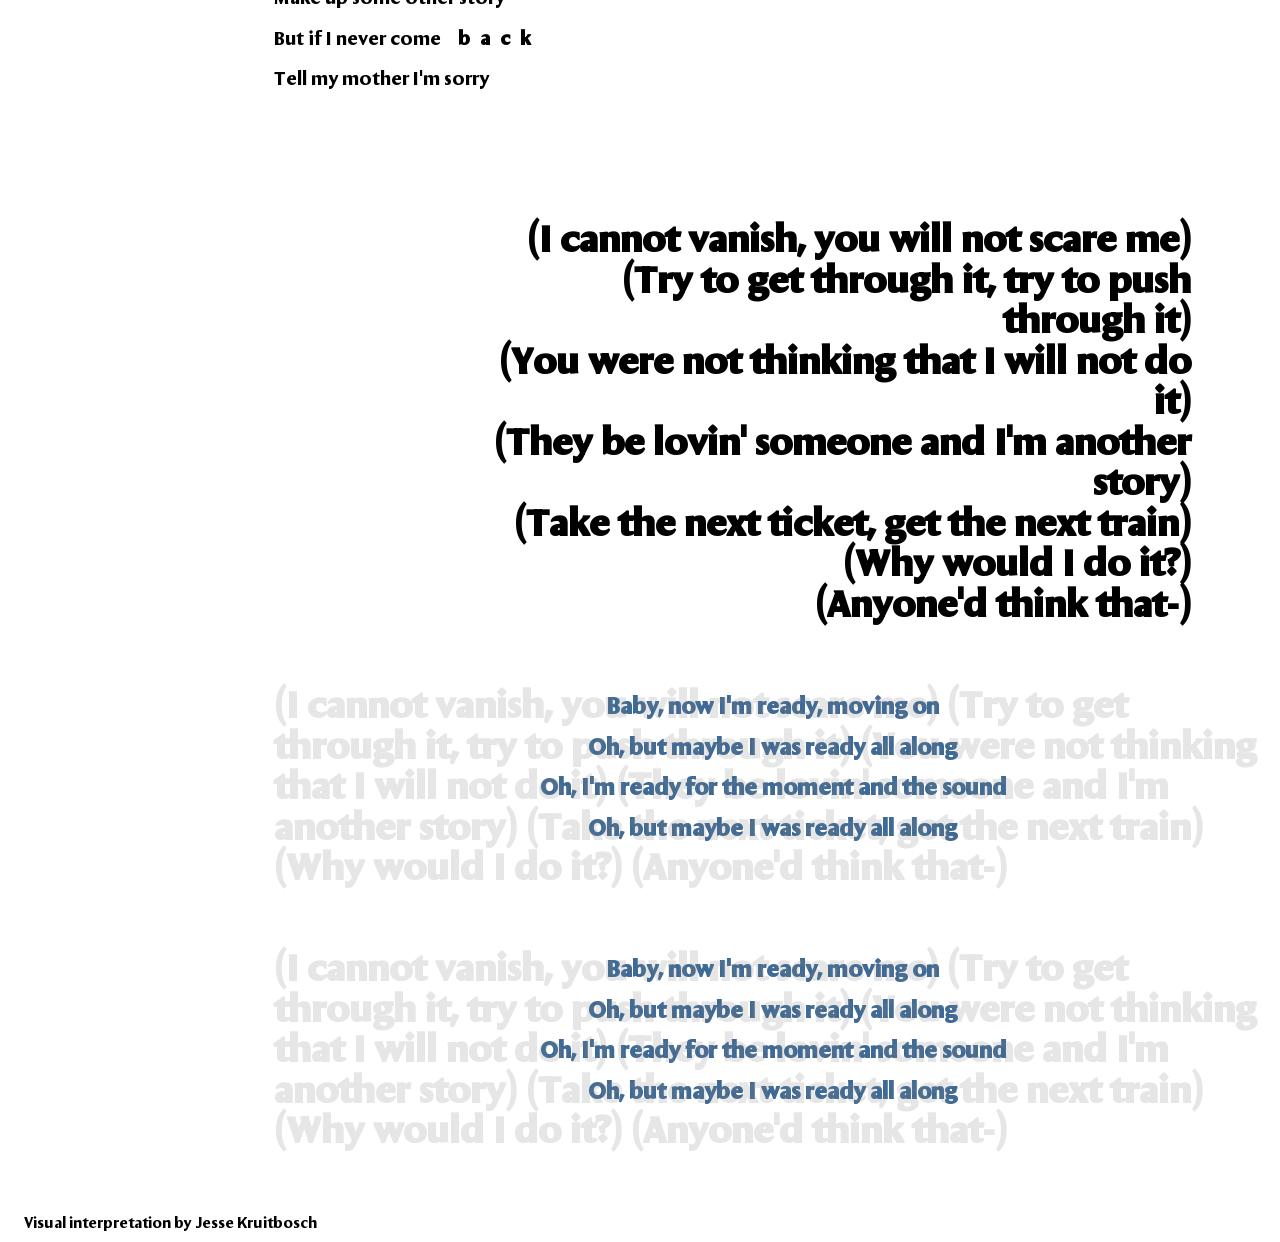
==== commit 30857e87: "final fixes" ====
--- a/song.html
+++ b/song.html
@@ -21,62 +21,64 @@
 
     <main>
       <section>
-        It's always <span stretch><span>a</span><span>r</span><span>o</span><span>u</span><span>n</span><span>d</span></span> me, all this <span stretch><span>n</span><span>o</span><span>i</span><span>s</span><span>e</span>,</span> but not nearly as<span stretch><span>l</span><span>o</span><span>u</span><span>d</span></span> as the<span stretch><span>v</span><span>o</span><span>i</span><span>c</span><span>e</span></span>saying
+        It's always <span stretch><span>a</span><span>r</span><span>o</span><span>u</span><span>n</span><span>d</span></span> me,<br>
+        all this <span stretch><span>n</span><span>o</span><span>i</span><span>s</span><span>e</span>,</span><br>
+        but not nearly as<span stretch><span>l</span><span>o</span><span>u</span><span>d</span></span><br>
+        as the<span stretch><span>v</span><span>o</span><span>i</span><span>c</span><span>e</span></span>saying
       </section>
+
       <refrein>
-        Let it happen,
-        let it happen
-          
-        <span brackets>(It's gonna feel so good)</span>
-            
-        Just let it happen,
+        Let it happen,<br>
+        let it happen<br>
+        <span brackets>(It's gonna feel so good)</span><br>
+        Just let it happen,<br>
         let it happen
       </refrein>
 
       <section> 
-        All this running around
-        Tryin' to cover my <span shadow>shadow</span>
-        A notion growing inside
-        Now all the others seem <span shallow>shallow</span>
-        All this running around
+        All this running around<br>
+        Tryin' to cover my <span shadow>shadow</span><br>
+        A notion growing inside<br>
+        Now all the others seem <span shallow>shallow</span><br>
+        All this running around<br>
         Bearing down on my shoulders
       </section>
 
       <section>
-        <span alarm>I can hear an alarm</span>
-        It must be morning
-        I heard about a whirlwind that's coming <span stretch>'round</span>
-        It's gonna carry off all that isn't <span stretch>bound,</span>
+        <span alarm>I can hear an alarm<br>
+        It must be morning</span><br>
+        <br>
+        I heard about a whirlwind that's coming <span stretch><span>'</span><span>r</span><span>o</span><span>u</span><span>n</span><span>d</span></span><br>
+        It's gonna carry off all that isn't <span stretch><span>b</span><span>o</span><span>u</span><span>n</span><span>d</span>,</span>
       </section> 
 
-
-
       <refrein>
-        and
-
-        When it happens, when it happens
-        <span brackets>(I won't be holding on)</span>
-        So let it happen, let it happen
+        and<br>
+        When it happens,<br>
+        when it happens<br>
+        <span brackets>(I won't be holding on)</span><br>
+        So let it happen,<br>
+        let it happen
       </refrein>
 
       <section>
-        All this running <span stretch>around</span>
-        I can't fight it much longer
-        Something's tryin' to get <span stretch>out</span>
-        And it's never been closer
-        If my take-off <span stretch>fails</span>
-        Make up some other story
-        But if I never come <span stretch>back</span>
+        All this running <span stretch><span>a</span><span>r</span><span>o</span><span>u</span><span>n</span><span>d</span></span><br>
+        I can't fight it much longer<br>
+        Something's tryin' to get <span stretch><span>o</span><span>u</span><span>t</span></span><br>
+        And it's never been closer<br>
+        If my take-off <span stretch><span>f</span><span>a</span><span>i</span><span>l</span><span>s</span></span><br>
+        Make up some other story<br>
+        But if I never come <span stretch><span>b</span><span>a</span><span>c</span><span>k</span></span><br>
         Tell my mother I'm sorry
       </section>
 
       <section>
-        (I cannot vanish, you will not scare me)
-        (Try to get through it, try to push through it)
-        (You were not thinking that I will not do it)
-        (They be lovin' someone and I'm another story)
-        (Take the next ticket, get the next train)
-        (Why would I do it?)
+        (I cannot vanish, you will not scare me)<br>
+        (Try to get through it, try to push through it)<br>
+        (You were not thinking that I will not do it)<br>
+        (They be lovin' someone and I'm another story)<br>
+        (Take the next ticket, get the next train)<br>
+        (Why would I do it?)<br>
         (Anyone'd think that-)
       </section>
 
@@ -101,16 +103,16 @@
       </section>
 
       <section>
-        Baby, now I'm ready, moving on
-        Oh, but maybe I was ready all along
-        Oh, I'm ready for the moment and the sound
+        Baby, now I'm ready, moving on<br>
+        Oh, but maybe I was ready all along<br>
+        Oh, I'm ready for the moment and the sound<br>
         Oh, but maybe I was ready all along
       </section>
 
       <section>
-        Baby, now I'm ready, moving on
-        Oh, but maybe I was ready all along
-        Oh, I'm ready for the moment and the sound
+        Baby, now I'm ready, moving on<br>
+        Oh, but maybe I was ready all along<br>
+        Oh, I'm ready for the moment and the sound<br>
         Oh, but maybe I was ready all along
       </section>
     </main>
--- a/assets/style/letithappen.css
+++ b/assets/style/letithappen.css
@@ -50,6 +50,21 @@
 	}
 }
 
+@keyframes --font-height-ani {
+  0% {
+    font-size: var(--scale-4);
+  }
+
+  50% {
+    font-size: var(--scale-5);    
+  }
+
+  100% {
+    font-size: var(--scale-4)
+  }
+  
+}
+
 /* MARK: Items */
 
 body{
@@ -94,26 +109,32 @@
   grid-row: 2;
   text-align: right;
   margin-right: 2em;
+  text-wrap: balance;
 }
 
 section:nth-of-type(2) {
-  grid-column: 1/4;
+  grid-column: 2/5;
   grid-row: 3;
+  text-wrap: balance;
 }
 section:nth-of-type(3) {
   grid-column: 3/6;
   grid-row: 4;
+  text-wrap: balance;
 }
 
 refrein:nth-of-type(2) {
-  grid-column: 2/5;
+  grid-column: 2/6;
   grid-row: 5;
   text-align: right;
+  text-wrap: balance;
+  margin-right: 2em;
 }
 
 section:nth-of-type(4) {
   grid-column: 1/4;
   grid-row: 6;
+  text-wrap: balance;
 }
 
 
@@ -169,8 +190,8 @@
 font-weight: 700;
 text-align: center;
 letter-spacing: .5em;
-margin-left: 1ch;
-margin-right: 1ch;
+margin-inline-start: 1ch;
+margin-inline-end: 1ch;
 font-family: Seraphs;
 
 & span {
@@ -211,6 +232,15 @@
   font-size: .7em;
 }
 
+[alarm] {
+  font-size: var(--scale-4);
+  animation-name:--font-height-ani;
+	animation-duration: .5s;
+	animation-iteration-count: infinite;
+  animation-timing-function: ease-in-out;
+  animation-direction: normal;
+}
+
 footer {
   display: grid;
   grid-column: 1/-1;
